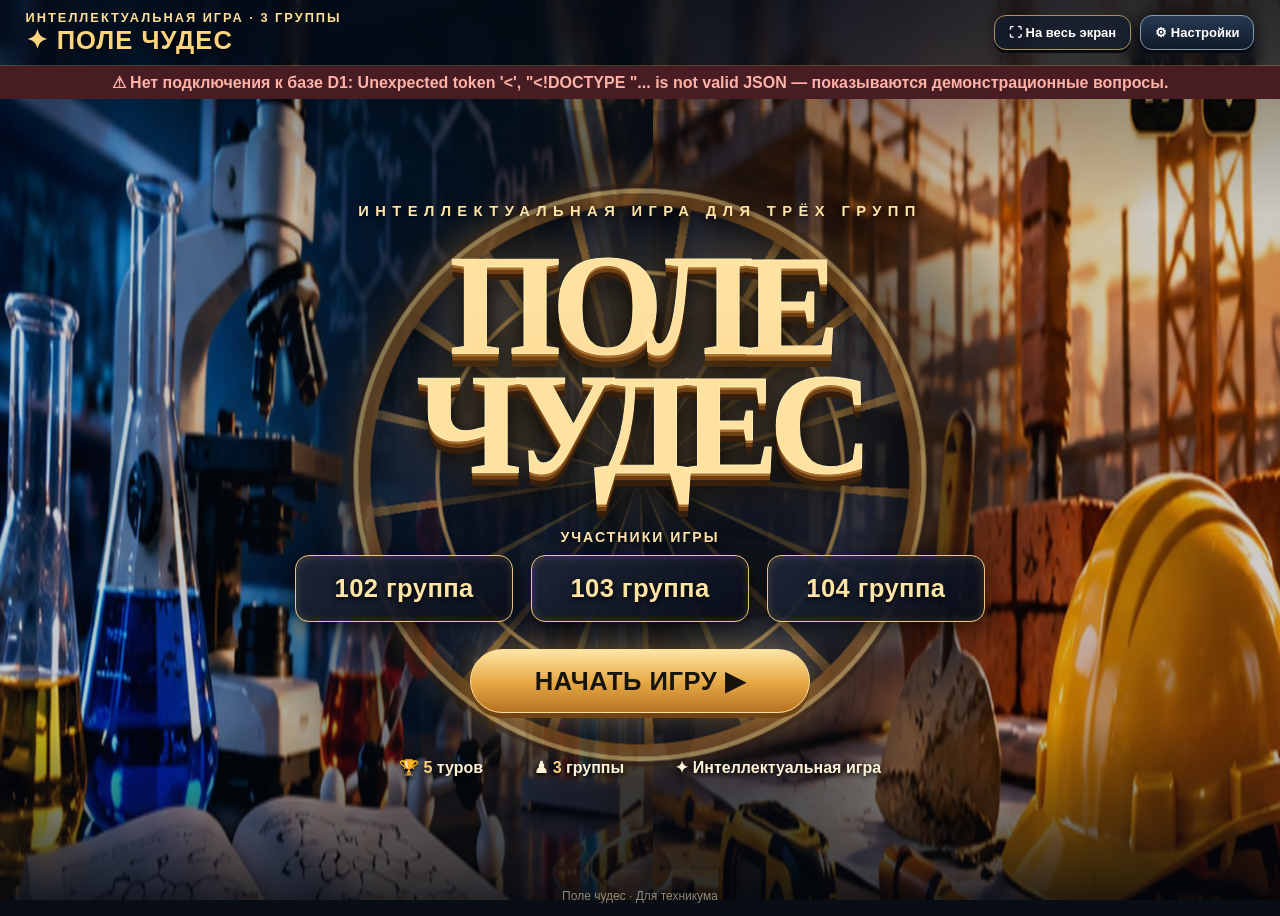
==== public/index.html @ e3e432e4 "Add files via upload" ====
<!doctype html><html lang="ru"><head><meta charset="utf-8"><meta name="viewport" content="width=device-width,initial-scale=1"><meta name="theme-color" content="#080d16"><title>Поле чудес — Интеллектуальная игра</title><style>
:root{--gold:#ffd47c;--gold2:#bc7929;--ink:#070d16;--line:#b88743;--white:#fff8e9}
*{box-sizing:border-box}html{height:100%}body{margin:0;min-height:100%;color:var(--white);font-family:Inter,'Segoe UI',Arial,sans-serif;background:#080d16}
#dbError:empty{display:none}button,input,textarea{font:inherit}button{cursor:pointer;border:1px solid #ffdf9c;background:linear-gradient(180deg,#ffe5a3 0%,#e6a945 52%,#b87323 100%);color:#17140e;border-radius:12px;padding:12px 22px;font-weight:850;box-shadow:0 4px 0 #69411c,0 10px 24px #0006;transition:filter .15s,transform .15s}
button:hover:not(:disabled){filter:brightness(1.12);transform:translateY(-1px)}button:disabled{opacity:.45;cursor:default}button:focus-visible{outline:3px solid #fff;outline-offset:3px}
button.secondary{background:linear-gradient(#263a52,#101a2a);color:#fff;border-color:#8a9aad;box-shadow:0 3px 0 #070b11}button.danger{background:#962e32;color:#fff}
.hidden{display:none!important}.wrap{position:relative;min-height:100dvh;isolation:isolate;overflow:hidden;display:flex;flex-direction:column}
.wrap:before{content:"";position:fixed;inset:0;z-index:-2;background:linear-gradient(90deg,#04132935 0%,#08131a45 35%,#090d1670 50%,#24130535 72%,#150d0c35 100%),url('laboratory.jpg') left center/51% 100% no-repeat,url('building.jpg') right center/51% 100% no-repeat,#07111b}
.wrap:after{content:"";position:fixed;inset:0;z-index:-1;background:linear-gradient(0deg,#03070dcc,transparent 20%,transparent 76%,#03070d77);pointer-events:none}
header{display:flex;align-items:center;justify-content:space-between;gap:12px;padding:10px clamp(15px,2vw,32px);position:relative;z-index:5;background:#050b16a8;border-bottom:1px solid #f4c77640;backdrop-filter:blur(8px)}
header h1{font-size:clamp(19px,2vw,29px);margin:0;color:var(--gold);letter-spacing:1px;text-shadow:0 2px 15px #000}.tag{font-size:clamp(10px,1vw,13px);color:#ffdf99;letter-spacing:2px;font-weight:900}.header-actions{display:flex;gap:9px;align-items:center}.header-actions button{padding:9px 14px;font-size:13px}.header-actions button:first-child{background:#121c2dbb;color:#fff;border-color:#ad925f}
main{width:100%;flex:1;display:flex;align-items:center;justify-content:center;padding:clamp(8px,1.2vh,18px) clamp(10px,2vw,32px)}
.hero,.panel{width:min(100%,1480px);margin:auto;position:relative}
.hero{min-height:min(760px,calc(100dvh - 120px));display:flex;flex-direction:column;align-items:center;justify-content:center;text-align:center;padding:30px 15px;overflow:hidden}
.hero:before{content:"";position:absolute;inset:0;background:radial-gradient(ellipse 37% 55% at 50% 50%,#050b14ed 5%,#060b14a8 64%,transparent 100%);pointer-events:none}
.hero>*{position:relative}.hero-top{font-weight:850;color:#ffe5a9;letter-spacing:clamp(2px,.5vw,7px);font-size:clamp(10px,1.15vw,15px);text-shadow:0 2px 8px #000}
.hero h2{font-family:Georgia,'Times New Roman',serif;font-size:clamp(76px,11.2vw,176px);line-height:.83;letter-spacing:-.065em;margin:clamp(16px,3vh,30px) 0 clamp(28px,5vh,55px);color:#ffe1a0;-webkit-text-stroke:1px #fff0b8;text-shadow:0 3px 0 #a86e2c,0 7px 0 #704015,0 13px 0 #36200d,0 17px 24px #000,0 0 55px #ffb85285}
.hero-wheel{position:absolute;width:clamp(300px,44vw,640px);aspect-ratio:1;left:50%;top:48%;transform:translate(-50%,-50%);border-radius:50%;border:12px solid #9c6325;box-shadow:0 0 0 5px #f8ce7a,0 0 0 10px #3d2718,0 0 50px #ffad4980,inset 0 0 50px #000;opacity:.55;background:repeating-conic-gradient(from -10deg,#0e192a 0deg 19deg,#c18b43 19deg 21deg,#27344c 21deg 40deg,#d6a55b 40deg 42deg)}
@keyframes wheelspin{from{transform:translate(-50%,-50%) rotate(0deg)}to{transform:translate(-50%,-50%) rotate(360deg)}}
.hero-wheel{animation:wheelspin 24s linear infinite;will-change:transform}
.hero-groups{display:flex;justify-content:center;flex-wrap:wrap;gap:clamp(8px,1.4vw,20px);margin:0 0 clamp(17px,3vh,32px);width:100%}
.group-card{background:linear-gradient(145deg,#1e2639ef,#080d18ef);border:1px solid #f1c67c;border-radius:14px;padding:clamp(9px,1.5vw,18px) clamp(14px,3vw,45px);min-width:clamp(100px,15vw,190px);box-shadow:0 5px 22px #0009,inset 0 1px 10px #f9cc6830;color:#ffe5a5;font-size:clamp(15px,2vw,26px);font-weight:900;letter-spacing:.4px;text-shadow:0 2px 5px #000}
.group-heading{position:relative;color:#ffe4ad;font-size:clamp(12px,1.1vw,16px);font-weight:800;letter-spacing:2px;margin-bottom:10px;text-shadow:0 2px 5px #000}
.group-settings{padding:15px;border:1px solid #a9854e;border-radius:12px;background:#132238;margin:15px 0}.group-inputs{display:grid;grid-template-columns:repeat(3,minmax(0,1fr));gap:12px}.group-inputs label{font-size:14px;color:#ffe0a0}
@media(max-width:480px){.group-inputs{grid-template-columns:1fr}.group-card{min-width:86px;padding:9px}.hero-groups{gap:6px}}
.hero-wheel:after{content:"";position:absolute;inset:12%;border-radius:50%;background:#0a101c90;border:4px solid #e6b96e}
.hero .start{font-size:clamp(17px,2vw,27px);padding:16px clamp(38px,5vw,76px);min-width:min(85vw,320px);border-radius:40px;text-transform:uppercase;letter-spacing:.5px;box-shadow:0 5px 0 #714416,0 0 35px #ffbf4c60}
.hero-stats{display:flex;justify-content:center;gap:clamp(18px,4vw,60px);margin-top:clamp(24px,5vh,55px);font-size:clamp(12px,1.25vw,16px);color:#fff3d7;text-shadow:0 2px 5px #000;font-weight:750;flex-wrap:wrap}
.hero-stats b{color:#ffd079}
.panel{border:1px solid #c3934d;border-radius:22px;background:linear-gradient(120deg,#07111de6,#0b1520d7 55%,#11131ce6);box-shadow:0 15px 65px #000a,inset 0 0 70px #c5913714;padding:clamp(12px,1.7vw,28px)}
.panel:before{content:"";position:absolute;inset:6px;border:1px solid #e1b56844;border-radius:16px;pointer-events:none}
.game-top{display:flex;align-items:center;justify-content:center;gap:10px;margin-bottom:clamp(10px,2vh,22px);font-size:clamp(12px,1.2vw,17px);font-weight:900;letter-spacing:2px;color:#ffd889}
.question{width:min(100%,980px);margin:auto;text-align:center;background:linear-gradient(#14253b,#080e19);border:1.5px solid #e3b76c;border-radius:19px;padding:clamp(16px,2.6vh,30px);font-size:clamp(19px,2.4vw,32px);font-weight:800;box-shadow:0 0 0 4px #090f17b0,0 10px 30px #0009;min-height:clamp(80px,13vh,140px);display:grid;place-items:center}
.tiles{display:flex;flex-wrap:wrap;justify-content:center;gap:clamp(3px,.55vw,8px);margin:clamp(20px,4vh,40px) auto clamp(12px,2vh,22px);max-width:1100px}
.tile{width:clamp(28px,4.2vw,60px);height:clamp(43px,7vh,72px);border:2px solid #d6a960;border-radius:6px;background:linear-gradient(155deg,#19273b,#050b14);box-shadow:inset 0 0 12px #000,0 3px 0 #6d471f;display:grid;place-items:center;font-size:clamp(20px,2.6vw,36px);font-weight:900;color:#fff4db}
.tile.open{background:linear-gradient(#ffe9b5,#c68e37);color:#17171b;border-color:#fff0c4;animation:flip .35s ease}.tile.space{border:0;background:transparent;box-shadow:none;width:14px}@keyframes flip{from{transform:rotateY(90deg)}to{transform:rotateY(0)}}
.status{font-weight:850;text-align:center;min-height:29px;font-size:clamp(15px,1.4vw,20px);text-shadow:0 2px 6px #000}.good{color:#7effb7}.bad{color:#ff8585}
.letters{display:flex;justify-content:center;flex-wrap:wrap;gap:clamp(4px,.5vw,7px);max-width:1060px;margin:clamp(12px,2vh,24px) auto}
.letters button{width:clamp(35px,3.5vw,51px);height:clamp(39px,5.7vh,53px);padding:0;border-radius:8px;background:linear-gradient(#f7f8fc,#b9c5d5);border:1px solid #fff;color:#121a29;font-size:clamp(15px,1.45vw,20px);box-shadow:0 3px 0 #5e6778}
.letters button.correct{background:linear-gradient(#49d68c,#18834d);color:white;border-color:#9cf6bf;box-shadow:none;opacity:1}.letters button.wrong{background:linear-gradient(#f36c68,#a02e30);color:white;border-color:#ffb5b5;box-shadow:none;opacity:1}
.controls{display:flex;justify-content:center;gap:12px;flex-wrap:wrap;margin-top:clamp(10px,1.8vh,22px)}.controls button{font-size:clamp(13px,1.1vw,16px)}
#victory{text-align:center;font-size:clamp(36px,6vw,75px);font-family:Georgia,serif;color:#ffdf8e;text-shadow:0 5px 15px #000;margin:30px 0}
#finish{text-align:center;padding:clamp(35px,8vh,100px) 20px}.trophy{font-size:clamp(65px,10vw,125px);filter:drop-shadow(0 0 22px #e8b352)}#finish h2{font-size:clamp(20px,3vw,35px)}
#editor{max-height:calc(100dvh - 120px);overflow-y:auto;background:#091421f7}#editor h2{color:#ffdd92}.muted{color:#c8d0dc}.edit{border:1px solid #9e794b;border-radius:12px;padding:15px;margin:15px 0;background:#162437}.edit h3{margin:0 0 10px;color:#ffdb93}label{display:block;margin:10px 0 6px}input,textarea{width:100%;background:#0a1321;border:1px solid #687d98;color:#fff;padding:11px;border-radius:8px}textarea{min-height:65px}
footer{text-align:center;padding:8px 12px 13px;font-size:12px;color:#d5c4a7a8}
@media(max-height:780px) and (min-width:680px){.hero{min-height:calc(100dvh - 102px)}.hero h2{font-size:clamp(68px,10vh,112px);margin:14px 0 28px}.hero-stats{margin-top:25px}.game-top{margin-bottom:8px}.question{min-height:70px;padding:12px}.tiles{margin:15px auto 10px}.tile{height:43px}.letters{margin:10px auto}.letters button{height:36px}.panel{padding:13px}.controls{margin-top:8px}}
@media(max-width:680px){header{padding:9px 10px}header h1{font-size:19px}.tag{font-size:9px}.header-actions button{padding:8px;font-size:11px}.header-actions{gap:5px}.hero h2{font-size:clamp(63px,15vw,95px)}.hero-wheel{width:85vw}.hero-stats{gap:13px}.question{font-size:clamp(18px,4vw,25px)}.tile{width:clamp(25px,6vw,39px);height:42px;font-size:21px}.letters button{width:clamp(31px,8vw,41px);height:40px}.panel{padding:13px 8px}}
@media(prefers-reduced-motion:reduce){*,*:before,*:after{animation:none!important;transition:none!important}}
</style></head>
<body><div class="wrap"><header><div><div class="tag">ИНТЕЛЛЕКТУАЛЬНАЯ ИГРА · 3 ГРУППЫ</div><h1>✦ ПОЛЕ ЧУДЕС</h1></div><div class="header-actions"><button class="secondary" id="fullscreen">⛶ На весь экран</button><button class="secondary" id="settings">⚙ Настройки</button></div></header><div id="dbError" role="alert" style="text-align:center;color:#ffb3a7;background:#481c23;padding:7px;font-weight:700"></div><main>
<section class="hero" id="intro"><div class="hero-wheel" aria-hidden="true"></div><div class="hero-top">ИНТЕЛЛЕКТУАЛЬНАЯ ИГРА ДЛЯ ТРЁХ ГРУПП</div><h2>ПОЛЕ<br>ЧУДЕС</h2><div class="group-heading">УЧАСТНИКИ ИГРЫ</div><div class="hero-groups" id="heroGroups"></div><button class="start" id="start">НАЧАТЬ ИГРУ ▶</button><div class="hero-stats"><span>🏆 <b>5</b> туров</span><span>♟ <b>3</b> группы</span><span>✦ Интеллектуальная игра</span></div></section>
<section class="panel hidden" id="game"><div class="game-top"><span id="counter"></span></div><div class="question" id="question"></div><div class="tiles" id="tiles"></div><div class="status" id="status" aria-live="polite"></div><div class="letters" id="letters"></div><div class="controls"><button class="secondary" id="reset">↻ Повторить тур</button><button class="hidden" id="next">Следующий тур →</button></div></section>
<section class="panel hidden" id="finish"><div class="trophy">🏆</div><div id="victory">ПОЗДРАВЛЯЕМ!</div><h2>Все туры пройдены!</h2><div class="controls"><button id="restart">↻ Играть сначала</button></div></section>
<section class="panel hidden" id="editor"><h2>⚙ Редактор вопросов</h2><p class="muted">Изменяйте вопросы и ответы для каждого тура. Все настройки, группы, вопросы и ход игры автоматически сохраняются в браузере этого ноутбука. Для переноса на другой ноутбук используйте резервную копию.</p><div class="group-settings"><h3>Группы-участники</h3><p class="muted">Названия отображаются на титульном экране. Можно указать номера или названия групп.</p><div class="group-inputs" id="groupInputs"></div></div><div id="editList"></div><div class="group-settings"><h3>Управление игрой</h3><p class="muted">Полный сброс возвращает игру на титульный экран и первый тур, закрывает все буквы. Вопросы, ответы, количество туров и названия групп останутся сохранёнными.</p><div class="controls"><button class="danger" id="fullReset">↻ Полностью сбросить игру</button></div></div><div class="group-settings"><h3>Резервная копия</h3><p class="muted">Скачайте настройки и результаты игры в файл JSON. Его можно загрузить на другом ноутбуке.</p><div class="controls"><button class="secondary" id="exportBackup">↓ Скачать настройки</button><button class="secondary" id="importBackup">↑ Загрузить настройки</button><input type="file" id="backupFile" accept=".json,application/json" hidden></div></div><div class="controls"><button class="secondary" id="add">+ Добавить тур</button><button id="save">💾 Сохранить</button><button class="secondary" id="cancel">Отмена</button></div></section>
</main><footer>Поле чудес · Для техникума</footer></div><script>
const initial=[{q:'Как называется прибор для измерения температуры?',a:'ТЕРМОМЕТР'},{q:'Как называется строительный материал, получаемый обжигом глины?',a:'КИРПИЧ'},{q:'Как называется химическая посуда для проведения опытов?',a:'КОЛБА'},{q:'Как называется инструмент для проверки горизонтальности поверхности?',a:'УРОВЕНЬ'},{q:'Как называется вещество, ускоряющее химическую реакцию?',a:'КАТАЛИЗАТОР'}];const $=id=>document.getElementById(id),alphabet=[...'АБВГДЕЁЖЗИЙКЛМНОПРСТУФХЦЧШЩЪЫЬЭЮЯ'];let rounds=initial, index=0, guessed=new Set(), editing=[];
const defaultGroups=['102','103','104'];let groups=defaultGroups.slice(),editingGroups=[];

function renderGroups(){const el=$('heroGroups');el.replaceChildren();groups.forEach(g=>{const card=document.createElement('div');card.className='group-card';card.textContent=/^\d+$/.test(g)?g+' группа':g;el.append(card)})}
function renderGroupInputs(){const el=$('groupInputs');el.replaceChildren();editingGroups.forEach((g,i)=>{const wrap=document.createElement('div');const label=document.createElement('label');label.textContent='Группа '+(i+1);const input=document.createElement('input');input.value=g;input.maxLength=40;input.placeholder='Например, 102';input.oninput=()=>editingGroups[i]=input.value;wrap.append(label,input);el.append(wrap)})}
const clean=s=>String(s).toUpperCase().replace(/[^А-ЯЁ ]/g,'').trim().replace(/\s+/g,' ');const complete=()=>[...rounds[index].a].every(c=>c===' '||guessed.has(c));function show(view){['intro','game','finish','editor'].forEach(id=>$(id).classList.toggle('hidden',id!==view));document.body.dataset.screen=view;if(view!=='editor')saveProgress()}function render(){const r=rounds[index];$('counter').textContent='ТУР '+(index+1)+' ИЗ '+rounds.length;$('question').textContent=r.q;$('tiles').replaceChildren();for(const c of r.a){const d=document.createElement('div');d.className='tile'+(c===' '?' space':guessed.has(c)?' open':'');d.textContent=c===' '?'':guessed.has(c)?c:'';$('tiles').append(d)}$('letters').replaceChildren();for(const c of alphabet){const b=document.createElement('button');b.textContent=c;b.disabled=guessed.has(c)||complete();if(guessed.has(c))b.className=r.a.includes(c)?'correct':'wrong';b.onclick=()=>guess(c);$('letters').append(b)}$('next').classList.toggle('hidden',!complete());$('next').textContent=index===rounds.length-1?'Завершить игру 🏆':'Следующий тур →';if(complete()){message('🎉 Правильно! Слово отгадано!','good')}}function message(s,type=''){ $('status').textContent=s;$('status').className='status '+type}function guess(c){if(guessed.has(c)||complete())return;guessed.add(c);saveProgress();const ok=rounds[index].a.includes(c);render();if(!complete())message(ok?'✓ Верно! Буква '+c+' открыта':'✕ Неверно! Буквы '+c+' нет в слове',ok?'good':'bad')}function reset(){guessed=new Set();message('Выберите букву');render();saveProgress()}$('start').onclick=()=>{reset();show('game')};$('reset').onclick=reset;$('next').onclick=()=>{if(!complete())return;if(index===rounds.length-1)show('finish');else{index++;reset()}};$('restart').onclick=()=>{index=0;reset();show('game')};$('fullReset').onclick=()=>{if(!confirm('Начать игру с первого тура? Все угаданные буквы и текущий прогресс будут сброшены. Вопросы, ответы и группы сохранятся.'))return;index=0;guessed=new Set();message('Выберите букву');render();show('intro');saveProgress();alert('Игра сброшена. Все настройки сохранены.')};$('fullscreen').onclick=()=>{if(!document.fullscreenElement)document.documentElement.requestFullscreen?.();else document.exitFullscreen?.()};function editRender(){const root=$('editList');root.replaceChildren();editing.forEach((r,i)=>{const box=document.createElement('div');box.className='edit';const h=document.createElement('h3');h.textContent='Тур '+(i+1);box.append(h);for(const [key,label] of [['q','Вопрос'],['a','Ответ (русскими буквами)']]){const l=document.createElement('label');l.textContent=label;const field=document.createElement(key==='q'?'textarea':'input');field.value=r[key];field.oninput=()=>editing[i][key]=field.value;box.append(l,field)}const del=document.createElement('button');del.className='danger';del.textContent='Удалить тур';del.onclick=()=>{if(editing.length===1){alert('Нужен хотя бы один тур');return}editing.splice(i,1);editRender()};box.append(del);root.append(box)})}$('settings').onclick=()=>{document.body.dataset.previousScreen=document.body.dataset.screen;editing=rounds.map(r=>({...r}));editingGroups=groups.slice();renderGroupInputs();editRender();show('editor')};$('cancel').onclick=()=>show(document.body.dataset.previousScreen||'intro');$('add').onclick=()=>{editing.push({q:'Новый вопрос',a:'ОТВЕТ'});editRender()};$('save').onclick=async()=>{const next=editing.map(r=>({q:r.q.trim(),a:clean(r.a)}));if(next.some(r=>!r.q||!r.a)){alert('Заполните вопросы и ответы русскими буквами');return}if(editingGroups.some(v=>!v.trim())){alert('Укажите названия всех трёх групп');return}
const newGroups=editingGroups.map(v=>v.trim().slice(0,40));
const password=sessionStorage.getItem('pole-chudes-admin-key')||prompt('Пароль администратора Cloudflare D1:');if(!password)return;
const saveBtn=$('save');saveBtn.disabled=true;saveBtn.textContent='Сохраняем в базу…';
try{const response=await fetch('/api/config',{method:'PUT',headers:{'content-type':'application/json','x-admin-key':password},body:JSON.stringify({groups:newGroups,rounds:next})});const result=await response.json();if(!response.ok){if(response.status===401)sessionStorage.removeItem('pole-chudes-admin-key');throw Error(result.error||'Ошибка записи')};sessionStorage.setItem('pole-chudes-admin-key',password);groups=newGroups;rounds=next;renderGroups();index=0;reset();show('intro');alert('✓ Вопросы и группы сохранены в Cloudflare D1')}catch(e){alert('Не удалось сохранить в базу: '+e.message)}finally{saveBtn.disabled=false;saveBtn.textContent='💾 Сохранить'}};
const progressKey='pole-chudes-progress-v2';
function saveProgress(){try{localStorage.setItem(progressKey,JSON.stringify({index,guessed:[...guessed],screen:document.body.dataset.screen||'intro'}))}catch(e){console.warn('Автосохранение недоступно',e)}}
function restoreProgress(){try{const p=JSON.parse(localStorage.getItem(progressKey));if(!p)return;index=Math.max(0,Math.min(rounds.length-1,Number.isInteger(p.index)?p.index:0));guessed=new Set(Array.isArray(p.guessed)?p.guessed.filter(c=>alphabet.includes(c)):[])}catch(e){console.warn('Не удалось восстановить ход игры',e)}}
function backupData(){return {format:'pole-chudes-backup',version:2,exportedAt:new Date().toISOString(),groups,rounds,progress:{index,guessed:[...guessed]}}}
$('exportBackup').onclick=()=>{const blob=new Blob([JSON.stringify(backupData(),null,2)],{type:'application/json'});const url=URL.createObjectURL(blob);const a=document.createElement('a');a.href=url;a.download='pole-chudes-backup.json';document.body.append(a);a.click();a.remove();setTimeout(()=>URL.revokeObjectURL(url),1000)};
$('importBackup').onclick=()=>$('backupFile').click();
$('backupFile').onchange=async e=>{const file=e.target.files?.[0];if(!file)return;try{if(file.size>1000000)throw Error('Файл слишком большой');const b=JSON.parse(await file.text());if(b.format!=='pole-chudes-backup'||!Array.isArray(b.groups)||b.groups.length!==3||!b.groups.every(x=>typeof x==='string'&&x.trim())||!Array.isArray(b.rounds)||!b.rounds.length||b.rounds.length>100||!b.rounds.every(r=>typeof r.q==='string'&&r.q.trim()&&typeof r.a==='string'&&clean(r.a)))throw Error('Неверный формат резервной копии');if(!confirm('Заменить текущие вопросы, группы и ход игры данными из файла?'))return;groups=b.groups.map(x=>x.trim().slice(0,40));rounds=b.rounds.map(r=>({q:r.q.trim(),a:clean(r.a)}));index=Math.max(0,Math.min(rounds.length-1,Number.isInteger(b.progress?.index)?b.progress.index:0));guessed=new Set(Array.isArray(b.progress?.guessed)?b.progress.guessed.filter(c=>alphabet.includes(c)):[]);const pass=sessionStorage.getItem('pole-chudes-admin-key')||prompt('Пароль администратора для записи резервной копии в D1:');if(!pass)throw Error('Нужен пароль');const resp=await fetch('/api/config',{method:'PUT',headers:{'content-type':'application/json','x-admin-key':pass},body:JSON.stringify({groups,rounds})});const result=await resp.json();if(!resp.ok)throw Error(result.error||'Ошибка D1');sessionStorage.setItem('pole-chudes-admin-key',pass);saveProgress();renderGroups();render();show('intro');alert('Настройки восстановлены в Cloudflare D1!')}catch(err){alert('Не удалось импортировать: '+err.message)}finally{e.target.value=''}};
async function loadFromDatabase(){try{const response=await fetch('/api/config',{cache:'no-store'});const data=await response.json();if(!response.ok)throw Error(data.error||'Ошибка загрузки');if(!Array.isArray(data.groups)||!Array.isArray(data.rounds)||!data.rounds.length)throw Error('Некорректные данные');groups=data.groups;rounds=data.rounds;renderGroups();restoreProgress();render();show('intro')}catch(e){document.getElementById('dbError').textContent='⚠ Нет подключения к базе D1: '+e.message+' — показываются демонстрационные вопросы.';renderGroups();restoreProgress();render();show('intro')}}loadFromDatabase();
</script></body></html>
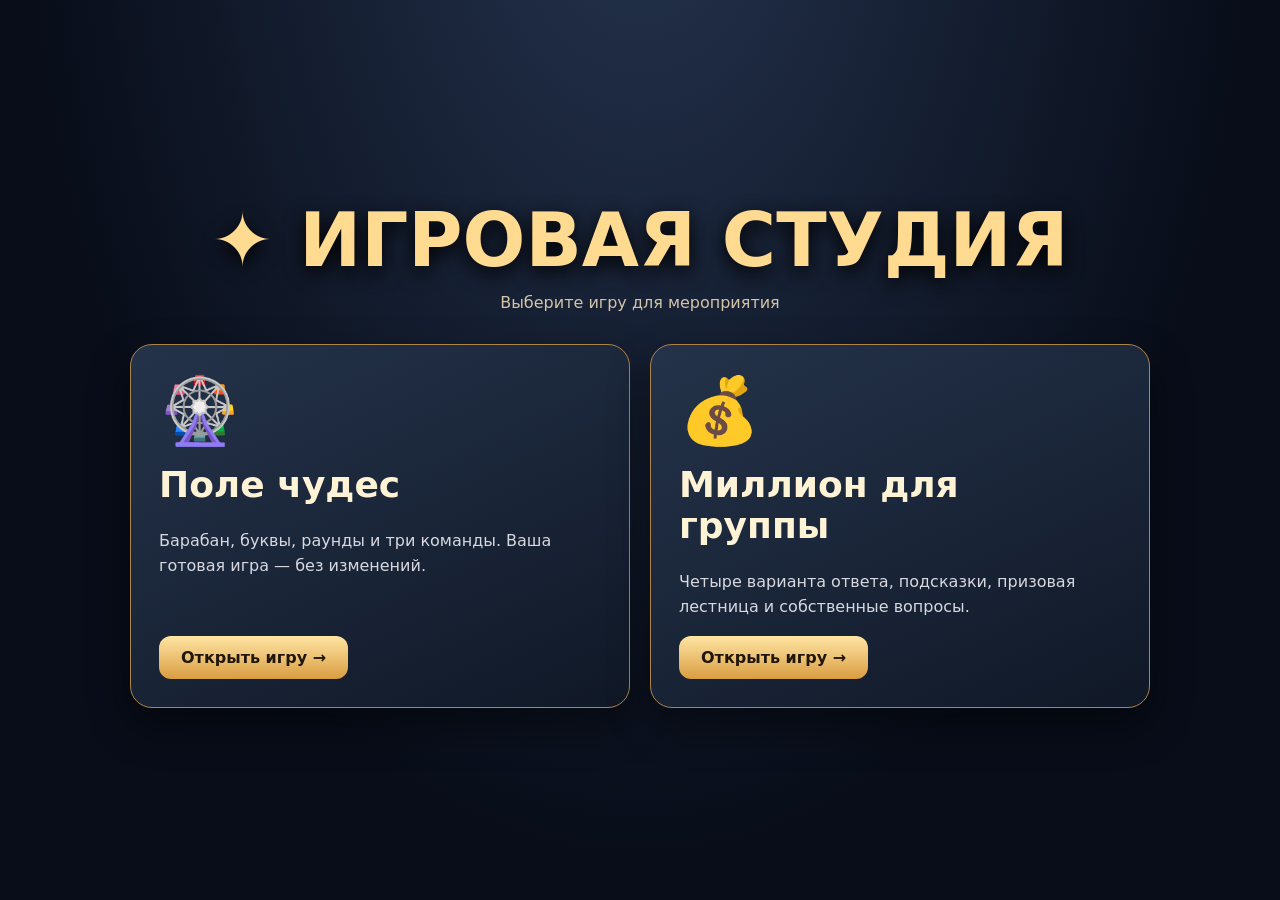
==== commit 17fb87ba: "Add files via upload" ====
--- a/public/index.html
+++ b/public/index.html
@@ -1,74 +1 @@
-<!doctype html><html lang="ru"><head><meta charset="utf-8"><meta name="viewport" content="width=device-width,initial-scale=1"><meta name="theme-color" content="#080d16"><title>Поле чудес — Интеллектуальная игра</title><style>
-:root{--gold:#ffd47c;--gold2:#bc7929;--ink:#070d16;--line:#b88743;--white:#fff8e9}
-*{box-sizing:border-box}html{height:100%}body{margin:0;min-height:100%;color:var(--white);font-family:Inter,'Segoe UI',Arial,sans-serif;background:#080d16}
-#dbError:empty{display:none}button,input,textarea{font:inherit}button{cursor:pointer;border:1px solid #ffdf9c;background:linear-gradient(180deg,#ffe5a3 0%,#e6a945 52%,#b87323 100%);color:#17140e;border-radius:12px;padding:12px 22px;font-weight:850;box-shadow:0 4px 0 #69411c,0 10px 24px #0006;transition:filter .15s,transform .15s}
-button:hover:not(:disabled){filter:brightness(1.12);transform:translateY(-1px)}button:disabled{opacity:.45;cursor:default}button:focus-visible{outline:3px solid #fff;outline-offset:3px}
-button.secondary{background:linear-gradient(#263a52,#101a2a);color:#fff;border-color:#8a9aad;box-shadow:0 3px 0 #070b11}button.danger{background:#962e32;color:#fff}
-.hidden{display:none!important}.wrap{position:relative;min-height:100dvh;isolation:isolate;overflow:hidden;display:flex;flex-direction:column}
-.wrap:before{content:"";position:fixed;inset:0;z-index:-2;background:linear-gradient(90deg,#04132935 0%,#08131a45 35%,#090d1670 50%,#24130535 72%,#150d0c35 100%),url('laboratory.jpg') left center/51% 100% no-repeat,url('building.jpg') right center/51% 100% no-repeat,#07111b}
-.wrap:after{content:"";position:fixed;inset:0;z-index:-1;background:linear-gradient(0deg,#03070dcc,transparent 20%,transparent 76%,#03070d77);pointer-events:none}
-header{display:flex;align-items:center;justify-content:space-between;gap:12px;padding:10px clamp(15px,2vw,32px);position:relative;z-index:5;background:#050b16a8;border-bottom:1px solid #f4c77640;backdrop-filter:blur(8px)}
-header h1{font-size:clamp(19px,2vw,29px);margin:0;color:var(--gold);letter-spacing:1px;text-shadow:0 2px 15px #000}.tag{font-size:clamp(10px,1vw,13px);color:#ffdf99;letter-spacing:2px;font-weight:900}.header-actions{display:flex;gap:9px;align-items:center}.header-actions button{padding:9px 14px;font-size:13px}.header-actions button:first-child{background:#121c2dbb;color:#fff;border-color:#ad925f}
-main{width:100%;flex:1;display:flex;align-items:center;justify-content:center;padding:clamp(8px,1.2vh,18px) clamp(10px,2vw,32px)}
-.hero,.panel{width:min(100%,1480px);margin:auto;position:relative}
-.hero{min-height:min(760px,calc(100dvh - 120px));display:flex;flex-direction:column;align-items:center;justify-content:center;text-align:center;padding:30px 15px;overflow:hidden}
-.hero:before{content:"";position:absolute;inset:0;background:radial-gradient(ellipse 37% 55% at 50% 50%,#050b14ed 5%,#060b14a8 64%,transparent 100%);pointer-events:none}
-.hero>*{position:relative}.hero-top{font-weight:850;color:#ffe5a9;letter-spacing:clamp(2px,.5vw,7px);font-size:clamp(10px,1.15vw,15px);text-shadow:0 2px 8px #000}
-.hero h2{font-family:Georgia,'Times New Roman',serif;font-size:clamp(76px,11.2vw,176px);line-height:.83;letter-spacing:-.065em;margin:clamp(16px,3vh,30px) 0 clamp(28px,5vh,55px);color:#ffe1a0;-webkit-text-stroke:1px #fff0b8;text-shadow:0 3px 0 #a86e2c,0 7px 0 #704015,0 13px 0 #36200d,0 17px 24px #000,0 0 55px #ffb85285}
-.hero-wheel{position:absolute;width:clamp(300px,44vw,640px);aspect-ratio:1;left:50%;top:48%;transform:translate(-50%,-50%);border-radius:50%;border:12px solid #9c6325;box-shadow:0 0 0 5px #f8ce7a,0 0 0 10px #3d2718,0 0 50px #ffad4980,inset 0 0 50px #000;opacity:.55;background:repeating-conic-gradient(from -10deg,#0e192a 0deg 19deg,#c18b43 19deg 21deg,#27344c 21deg 40deg,#d6a55b 40deg 42deg)}
-@keyframes wheelspin{from{transform:translate(-50%,-50%) rotate(0deg)}to{transform:translate(-50%,-50%) rotate(360deg)}}
-.hero-wheel{animation:wheelspin 24s linear infinite;will-change:transform}
-.hero-groups{display:flex;justify-content:center;flex-wrap:wrap;gap:clamp(8px,1.4vw,20px);margin:0 0 clamp(17px,3vh,32px);width:100%}
-.group-card{background:linear-gradient(145deg,#1e2639ef,#080d18ef);border:1px solid #f1c67c;border-radius:14px;padding:clamp(9px,1.5vw,18px) clamp(14px,3vw,45px);min-width:clamp(100px,15vw,190px);box-shadow:0 5px 22px #0009,inset 0 1px 10px #f9cc6830;color:#ffe5a5;font-size:clamp(15px,2vw,26px);font-weight:900;letter-spacing:.4px;text-shadow:0 2px 5px #000}
-.group-heading{position:relative;color:#ffe4ad;font-size:clamp(12px,1.1vw,16px);font-weight:800;letter-spacing:2px;margin-bottom:10px;text-shadow:0 2px 5px #000}
-.group-settings{padding:15px;border:1px solid #a9854e;border-radius:12px;background:#132238;margin:15px 0}.group-inputs{display:grid;grid-template-columns:repeat(3,minmax(0,1fr));gap:12px}.group-inputs label{font-size:14px;color:#ffe0a0}
-@media(max-width:480px){.group-inputs{grid-template-columns:1fr}.group-card{min-width:86px;padding:9px}.hero-groups{gap:6px}}
-.hero-wheel:after{content:"";position:absolute;inset:12%;border-radius:50%;background:#0a101c90;border:4px solid #e6b96e}
-.hero .start{font-size:clamp(17px,2vw,27px);padding:16px clamp(38px,5vw,76px);min-width:min(85vw,320px);border-radius:40px;text-transform:uppercase;letter-spacing:.5px;box-shadow:0 5px 0 #714416,0 0 35px #ffbf4c60}
-.hero-stats{display:flex;justify-content:center;gap:clamp(18px,4vw,60px);margin-top:clamp(24px,5vh,55px);font-size:clamp(12px,1.25vw,16px);color:#fff3d7;text-shadow:0 2px 5px #000;font-weight:750;flex-wrap:wrap}
-.hero-stats b{color:#ffd079}
-.panel{border:1px solid #c3934d;border-radius:22px;background:linear-gradient(120deg,#07111de6,#0b1520d7 55%,#11131ce6);box-shadow:0 15px 65px #000a,inset 0 0 70px #c5913714;padding:clamp(12px,1.7vw,28px)}
-.panel:before{content:"";position:absolute;inset:6px;border:1px solid #e1b56844;border-radius:16px;pointer-events:none}
-.game-top{display:flex;align-items:center;justify-content:center;gap:10px;margin-bottom:clamp(10px,2vh,22px);font-size:clamp(12px,1.2vw,17px);font-weight:900;letter-spacing:2px;color:#ffd889}
-.question{width:min(100%,980px);margin:auto;text-align:center;background:linear-gradient(#14253b,#080e19);border:1.5px solid #e3b76c;border-radius:19px;padding:clamp(16px,2.6vh,30px);font-size:clamp(19px,2.4vw,32px);font-weight:800;box-shadow:0 0 0 4px #090f17b0,0 10px 30px #0009;min-height:clamp(80px,13vh,140px);display:grid;place-items:center}
-.tiles{display:flex;flex-wrap:wrap;justify-content:center;gap:clamp(3px,.55vw,8px);margin:clamp(20px,4vh,40px) auto clamp(12px,2vh,22px);max-width:1100px}
-.tile{width:clamp(28px,4.2vw,60px);height:clamp(43px,7vh,72px);border:2px solid #d6a960;border-radius:6px;background:linear-gradient(155deg,#19273b,#050b14);box-shadow:inset 0 0 12px #000,0 3px 0 #6d471f;display:grid;place-items:center;font-size:clamp(20px,2.6vw,36px);font-weight:900;color:#fff4db}
-.tile.open{background:linear-gradient(#ffe9b5,#c68e37);color:#17171b;border-color:#fff0c4;animation:flip .35s ease}.tile.space{border:0;background:transparent;box-shadow:none;width:14px}@keyframes flip{from{transform:rotateY(90deg)}to{transform:rotateY(0)}}
-.status{font-weight:850;text-align:center;min-height:29px;font-size:clamp(15px,1.4vw,20px);text-shadow:0 2px 6px #000}.good{color:#7effb7}.bad{color:#ff8585}
-.letters{display:flex;justify-content:center;flex-wrap:wrap;gap:clamp(4px,.5vw,7px);max-width:1060px;margin:clamp(12px,2vh,24px) auto}
-.letters button{width:clamp(35px,3.5vw,51px);height:clamp(39px,5.7vh,53px);padding:0;border-radius:8px;background:linear-gradient(#f7f8fc,#b9c5d5);border:1px solid #fff;color:#121a29;font-size:clamp(15px,1.45vw,20px);box-shadow:0 3px 0 #5e6778}
-.letters button.correct{background:linear-gradient(#49d68c,#18834d);color:white;border-color:#9cf6bf;box-shadow:none;opacity:1}.letters button.wrong{background:linear-gradient(#f36c68,#a02e30);color:white;border-color:#ffb5b5;box-shadow:none;opacity:1}
-.controls{display:flex;justify-content:center;gap:12px;flex-wrap:wrap;margin-top:clamp(10px,1.8vh,22px)}.controls button{font-size:clamp(13px,1.1vw,16px)}
-#victory{text-align:center;font-size:clamp(36px,6vw,75px);font-family:Georgia,serif;color:#ffdf8e;text-shadow:0 5px 15px #000;margin:30px 0}
-#finish{text-align:center;padding:clamp(35px,8vh,100px) 20px}.trophy{font-size:clamp(65px,10vw,125px);filter:drop-shadow(0 0 22px #e8b352)}#finish h2{font-size:clamp(20px,3vw,35px)}
-#editor{max-height:calc(100dvh - 120px);overflow-y:auto;background:#091421f7}#editor h2{color:#ffdd92}.muted{color:#c8d0dc}.edit{border:1px solid #9e794b;border-radius:12px;padding:15px;margin:15px 0;background:#162437}.edit h3{margin:0 0 10px;color:#ffdb93}label{display:block;margin:10px 0 6px}input,textarea{width:100%;background:#0a1321;border:1px solid #687d98;color:#fff;padding:11px;border-radius:8px}textarea{min-height:65px}
-footer{text-align:center;padding:8px 12px 13px;font-size:12px;color:#d5c4a7a8}
-@media(max-height:780px) and (min-width:680px){.hero{min-height:calc(100dvh - 102px)}.hero h2{font-size:clamp(68px,10vh,112px);margin:14px 0 28px}.hero-stats{margin-top:25px}.game-top{margin-bottom:8px}.question{min-height:70px;padding:12px}.tiles{margin:15px auto 10px}.tile{height:43px}.letters{margin:10px auto}.letters button{height:36px}.panel{padding:13px}.controls{margin-top:8px}}
-@media(max-width:680px){header{padding:9px 10px}header h1{font-size:19px}.tag{font-size:9px}.header-actions button{padding:8px;font-size:11px}.header-actions{gap:5px}.hero h2{font-size:clamp(63px,15vw,95px)}.hero-wheel{width:85vw}.hero-stats{gap:13px}.question{font-size:clamp(18px,4vw,25px)}.tile{width:clamp(25px,6vw,39px);height:42px;font-size:21px}.letters button{width:clamp(31px,8vw,41px);height:40px}.panel{padding:13px 8px}}
-@media(prefers-reduced-motion:reduce){*,*:before,*:after{animation:none!important;transition:none!important}}
-</style></head>
-<body><div class="wrap"><header><div><div class="tag">ИНТЕЛЛЕКТУАЛЬНАЯ ИГРА · 3 ГРУППЫ</div><h1>✦ ПОЛЕ ЧУДЕС</h1></div><div class="header-actions"><button class="secondary" id="fullscreen">⛶ На весь экран</button><button class="secondary" id="settings">⚙ Настройки</button></div></header><div id="dbError" role="alert" style="text-align:center;color:#ffb3a7;background:#481c23;padding:7px;font-weight:700"></div><main>
-<section class="hero" id="intro"><div class="hero-wheel" aria-hidden="true"></div><div class="hero-top">ИНТЕЛЛЕКТУАЛЬНАЯ ИГРА ДЛЯ ТРЁХ ГРУПП</div><h2>ПОЛЕ<br>ЧУДЕС</h2><div class="group-heading">УЧАСТНИКИ ИГРЫ</div><div class="hero-groups" id="heroGroups"></div><button class="start" id="start">НАЧАТЬ ИГРУ ▶</button><div class="hero-stats"><span>🏆 <b>5</b> туров</span><span>♟ <b>3</b> группы</span><span>✦ Интеллектуальная игра</span></div></section>
-<section class="panel hidden" id="game"><div class="game-top"><span id="counter"></span></div><div class="question" id="question"></div><div class="tiles" id="tiles"></div><div class="status" id="status" aria-live="polite"></div><div class="letters" id="letters"></div><div class="controls"><button class="secondary" id="reset">↻ Повторить тур</button><button class="hidden" id="next">Следующий тур →</button></div></section>
-<section class="panel hidden" id="finish"><div class="trophy">🏆</div><div id="victory">ПОЗДРАВЛЯЕМ!</div><h2>Все туры пройдены!</h2><div class="controls"><button id="restart">↻ Играть сначала</button></div></section>
-<section class="panel hidden" id="editor"><h2>⚙ Редактор вопросов</h2><p class="muted">Изменяйте вопросы и ответы для каждого тура. Все настройки, группы, вопросы и ход игры автоматически сохраняются в браузере этого ноутбука. Для переноса на другой ноутбук используйте резервную копию.</p><div class="group-settings"><h3>Группы-участники</h3><p class="muted">Названия отображаются на титульном экране. Можно указать номера или названия групп.</p><div class="group-inputs" id="groupInputs"></div></div><div id="editList"></div><div class="group-settings"><h3>Управление игрой</h3><p class="muted">Полный сброс возвращает игру на титульный экран и первый тур, закрывает все буквы. Вопросы, ответы, количество туров и названия групп останутся сохранёнными.</p><div class="controls"><button class="danger" id="fullReset">↻ Полностью сбросить игру</button></div></div><div class="group-settings"><h3>Резервная копия</h3><p class="muted">Скачайте настройки и результаты игры в файл JSON. Его можно загрузить на другом ноутбуке.</p><div class="controls"><button class="secondary" id="exportBackup">↓ Скачать настройки</button><button class="secondary" id="importBackup">↑ Загрузить настройки</button><input type="file" id="backupFile" accept=".json,application/json" hidden></div></div><div class="controls"><button class="secondary" id="add">+ Добавить тур</button><button id="save">💾 Сохранить</button><button class="secondary" id="cancel">Отмена</button></div></section>
-</main><footer>Поле чудес · Для техникума</footer></div><script>
-const initial=[{q:'Как называется прибор для измерения температуры?',a:'ТЕРМОМЕТР'},{q:'Как называется строительный материал, получаемый обжигом глины?',a:'КИРПИЧ'},{q:'Как называется химическая посуда для проведения опытов?',a:'КОЛБА'},{q:'Как называется инструмент для проверки горизонтальности поверхности?',a:'УРОВЕНЬ'},{q:'Как называется вещество, ускоряющее химическую реакцию?',a:'КАТАЛИЗАТОР'}];const $=id=>document.getElementById(id),alphabet=[...'АБВГДЕЁЖЗИЙКЛМНОПРСТУФХЦЧШЩЪЫЬЭЮЯ'];let rounds=initial, index=0, guessed=new Set(), editing=[];
-const defaultGroups=['102','103','104'];let groups=defaultGroups.slice(),editingGroups=[];
-
-function renderGroups(){const el=$('heroGroups');el.replaceChildren();groups.forEach(g=>{const card=document.createElement('div');card.className='group-card';card.textContent=/^\d+$/.test(g)?g+' группа':g;el.append(card)})}
-function renderGroupInputs(){const el=$('groupInputs');el.replaceChildren();editingGroups.forEach((g,i)=>{const wrap=document.createElement('div');const label=document.createElement('label');label.textContent='Группа '+(i+1);const input=document.createElement('input');input.value=g;input.maxLength=40;input.placeholder='Например, 102';input.oninput=()=>editingGroups[i]=input.value;wrap.append(label,input);el.append(wrap)})}
-const clean=s=>String(s).toUpperCase().replace(/[^А-ЯЁ ]/g,'').trim().replace(/\s+/g,' ');const complete=()=>[...rounds[index].a].every(c=>c===' '||guessed.has(c));function show(view){['intro','game','finish','editor'].forEach(id=>$(id).classList.toggle('hidden',id!==view));document.body.dataset.screen=view;if(view!=='editor')saveProgress()}function render(){const r=rounds[index];$('counter').textContent='ТУР '+(index+1)+' ИЗ '+rounds.length;$('question').textContent=r.q;$('tiles').replaceChildren();for(const c of r.a){const d=document.createElement('div');d.className='tile'+(c===' '?' space':guessed.has(c)?' open':'');d.textContent=c===' '?'':guessed.has(c)?c:'';$('tiles').append(d)}$('letters').replaceChildren();for(const c of alphabet){const b=document.createElement('button');b.textContent=c;b.disabled=guessed.has(c)||complete();if(guessed.has(c))b.className=r.a.includes(c)?'correct':'wrong';b.onclick=()=>guess(c);$('letters').append(b)}$('next').classList.toggle('hidden',!complete());$('next').textContent=index===rounds.length-1?'Завершить игру 🏆':'Следующий тур →';if(complete()){message('🎉 Правильно! Слово отгадано!','good')}}function message(s,type=''){ $('status').textContent=s;$('status').className='status '+type}function guess(c){if(guessed.has(c)||complete())return;guessed.add(c);saveProgress();const ok=rounds[index].a.includes(c);render();if(!complete())message(ok?'✓ Верно! Буква '+c+' открыта':'✕ Неверно! Буквы '+c+' нет в слове',ok?'good':'bad')}function reset(){guessed=new Set();message('Выберите букву');render();saveProgress()}$('start').onclick=()=>{reset();show('game')};$('reset').onclick=reset;$('next').onclick=()=>{if(!complete())return;if(index===rounds.length-1)show('finish');else{index++;reset()}};$('restart').onclick=()=>{index=0;reset();show('game')};$('fullReset').onclick=()=>{if(!confirm('Начать игру с первого тура? Все угаданные буквы и текущий прогресс будут сброшены. Вопросы, ответы и группы сохранятся.'))return;index=0;guessed=new Set();message('Выберите букву');render();show('intro');saveProgress();alert('Игра сброшена. Все настройки сохранены.')};$('fullscreen').onclick=()=>{if(!document.fullscreenElement)document.documentElement.requestFullscreen?.();else document.exitFullscreen?.()};function editRender(){const root=$('editList');root.replaceChildren();editing.forEach((r,i)=>{const box=document.createElement('div');box.className='edit';const h=document.createElement('h3');h.textContent='Тур '+(i+1);box.append(h);for(const [key,label] of [['q','Вопрос'],['a','Ответ (русскими буквами)']]){const l=document.createElement('label');l.textContent=label;const field=document.createElement(key==='q'?'textarea':'input');field.value=r[key];field.oninput=()=>editing[i][key]=field.value;box.append(l,field)}const del=document.createElement('button');del.className='danger';del.textContent='Удалить тур';del.onclick=()=>{if(editing.length===1){alert('Нужен хотя бы один тур');return}editing.splice(i,1);editRender()};box.append(del);root.append(box)})}$('settings').onclick=()=>{document.body.dataset.previousScreen=document.body.dataset.screen;editing=rounds.map(r=>({...r}));editingGroups=groups.slice();renderGroupInputs();editRender();show('editor')};$('cancel').onclick=()=>show(document.body.dataset.previousScreen||'intro');$('add').onclick=()=>{editing.push({q:'Новый вопрос',a:'ОТВЕТ'});editRender()};$('save').onclick=async()=>{const next=editing.map(r=>({q:r.q.trim(),a:clean(r.a)}));if(next.some(r=>!r.q||!r.a)){alert('Заполните вопросы и ответы русскими буквами');return}if(editingGroups.some(v=>!v.trim())){alert('Укажите названия всех трёх групп');return}
-const newGroups=editingGroups.map(v=>v.trim().slice(0,40));
-const password=sessionStorage.getItem('pole-chudes-admin-key')||prompt('Пароль администратора Cloudflare D1:');if(!password)return;
-const saveBtn=$('save');saveBtn.disabled=true;saveBtn.textContent='Сохраняем в базу…';
-try{const response=await fetch('/api/config',{method:'PUT',headers:{'content-type':'application/json','x-admin-key':password},body:JSON.stringify({groups:newGroups,rounds:next})});const result=await response.json();if(!response.ok){if(response.status===401)sessionStorage.removeItem('pole-chudes-admin-key');throw Error(result.error||'Ошибка записи')};sessionStorage.setItem('pole-chudes-admin-key',password);groups=newGroups;rounds=next;renderGroups();index=0;reset();show('intro');alert('✓ Вопросы и группы сохранены в Cloudflare D1')}catch(e){alert('Не удалось сохранить в базу: '+e.message)}finally{saveBtn.disabled=false;saveBtn.textContent='💾 Сохранить'}};
-const progressKey='pole-chudes-progress-v2';
-function saveProgress(){try{localStorage.setItem(progressKey,JSON.stringify({index,guessed:[...guessed],screen:document.body.dataset.screen||'intro'}))}catch(e){console.warn('Автосохранение недоступно',e)}}
-function restoreProgress(){try{const p=JSON.parse(localStorage.getItem(progressKey));if(!p)return;index=Math.max(0,Math.min(rounds.length-1,Number.isInteger(p.index)?p.index:0));guessed=new Set(Array.isArray(p.guessed)?p.guessed.filter(c=>alphabet.includes(c)):[])}catch(e){console.warn('Не удалось восстановить ход игры',e)}}
-function backupData(){return {format:'pole-chudes-backup',version:2,exportedAt:new Date().toISOString(),groups,rounds,progress:{index,guessed:[...guessed]}}}
-$('exportBackup').onclick=()=>{const blob=new Blob([JSON.stringify(backupData(),null,2)],{type:'application/json'});const url=URL.createObjectURL(blob);const a=document.createElement('a');a.href=url;a.download='pole-chudes-backup.json';document.body.append(a);a.click();a.remove();setTimeout(()=>URL.revokeObjectURL(url),1000)};
-$('importBackup').onclick=()=>$('backupFile').click();
-$('backupFile').onchange=async e=>{const file=e.target.files?.[0];if(!file)return;try{if(file.size>1000000)throw Error('Файл слишком большой');const b=JSON.parse(await file.text());if(b.format!=='pole-chudes-backup'||!Array.isArray(b.groups)||b.groups.length!==3||!b.groups.every(x=>typeof x==='string'&&x.trim())||!Array.isArray(b.rounds)||!b.rounds.length||b.rounds.length>100||!b.rounds.every(r=>typeof r.q==='string'&&r.q.trim()&&typeof r.a==='string'&&clean(r.a)))throw Error('Неверный формат резервной копии');if(!confirm('Заменить текущие вопросы, группы и ход игры данными из файла?'))return;groups=b.groups.map(x=>x.trim().slice(0,40));rounds=b.rounds.map(r=>({q:r.q.trim(),a:clean(r.a)}));index=Math.max(0,Math.min(rounds.length-1,Number.isInteger(b.progress?.index)?b.progress.index:0));guessed=new Set(Array.isArray(b.progress?.guessed)?b.progress.guessed.filter(c=>alphabet.includes(c)):[]);const pass=sessionStorage.getItem('pole-chudes-admin-key')||prompt('Пароль администратора для записи резервной копии в D1:');if(!pass)throw Error('Нужен пароль');const resp=await fetch('/api/config',{method:'PUT',headers:{'content-type':'application/json','x-admin-key':pass},body:JSON.stringify({groups,rounds})});const result=await resp.json();if(!resp.ok)throw Error(result.error||'Ошибка D1');sessionStorage.setItem('pole-chudes-admin-key',pass);saveProgress();renderGroups();render();show('intro');alert('Настройки восстановлены в Cloudflare D1!')}catch(err){alert('Не удалось импортировать: '+err.message)}finally{e.target.value=''}};
-async function loadFromDatabase(){try{const response=await fetch('/api/config',{cache:'no-store'});const data=await response.json();if(!response.ok)throw Error(data.error||'Ошибка загрузки');if(!Array.isArray(data.groups)||!Array.isArray(data.rounds)||!data.rounds.length)throw Error('Некорректные данные');groups=data.groups;rounds=data.rounds;renderGroups();restoreProgress();render();show('intro')}catch(e){document.getElementById('dbError').textContent='⚠ Нет подключения к базе D1: '+e.message+' — показываются демонстрационные вопросы.';renderGroups();restoreProgress();render();show('intro')}}loadFromDatabase();
-</script></body></html>+<!doctype html><html lang="ru"><head><meta charset="utf-8"><meta name="viewport" content="width=device-width,initial-scale=1"><title>Игровая студия · Техникум</title><style>*{box-sizing:border-box}body{margin:0;min-height:100svh;background:radial-gradient(ellipse at 50% -20%,#25344f,#080d19 68%);color:#fff3d6;font-family:system-ui,'Segoe UI',sans-serif;display:grid;place-items:center;padding:25px}main{max-width:1020px;width:100%}h1{font-size:clamp(35px,7vw,74px);margin:5px 0 10px;text-align:center;color:#ffda91;text-shadow:0 6px 20px #000}.sub{text-align:center;color:#d4c4a9;margin:0 0 32px}.cards{display:grid;grid-template-columns:repeat(2,minmax(0,1fr));gap:20px}.card{background:linear-gradient(155deg,#24334a,#101827);border:1px solid #ad8449;border-radius:22px;min-height:310px;padding:28px;display:flex;flex-direction:column;box-shadow:0 18px 40px #0007;text-decoration:none;color:inherit;transition:transform .2s,border-color .2s}.card:hover{transform:translateY(-4px);border-color:#ffe2a0}.emoji{font-size:65px}.card h2{font-size:clamp(23px,3vw,36px);margin:15px 0 8px}.card p{line-height:1.55;color:#d8d9e0;flex:1}.go{display:inline-block;align-self:flex-start;background:linear-gradient(#ffe5a4,#d99d41);padding:12px 22px;border-radius:12px;color:#20160b;font-weight:800}@media(max-width:620px){.cards{grid-template-columns:1fr}.card{min-height:245px;padding:23px}}</style></head><body><main><h1>✦ ИГРОВАЯ СТУДИЯ</h1><p class="sub">Выберите игру для мероприятия</p><div class="cards"><a class="card" href="/pole-chudes/"><div class="emoji">🎡</div><h2>Поле чудес</h2><p>Барабан, буквы, раунды и три команды. Ваша готовая игра — без изменений.</p><span class="go">Открыть игру →</span></a><a class="card" href="/million/"><div class="emoji">💰</div><h2>Миллион для группы</h2><p>Четыре варианта ответа, подсказки, призовая лестница и собственные вопросы.</p><span class="go">Открыть игру →</span></a></div></main></body></html>
